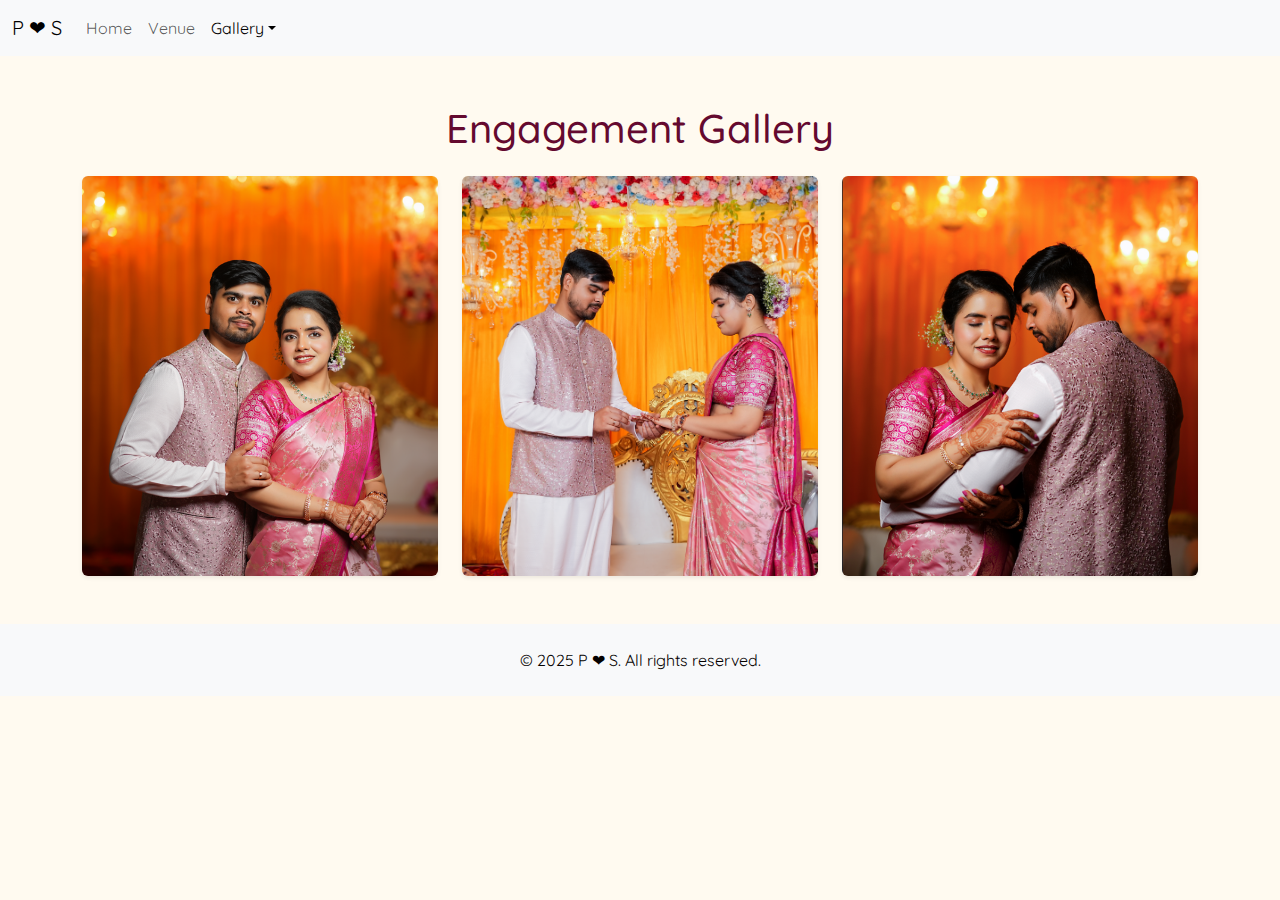
==== engagement.html @ 6c4617e1 "Added extra html files" ====
<!DOCTYPE html>
<html lang="en">
<head>
  <meta charset="UTF-8">
  <meta name="viewport" content="width=device-width, initial-scale=1">
  <title>Engagement Gallery - P ❤︎ S</title>
  <!-- Bootstrap CSS -->
  <link href="https://cdn.jsdelivr.net/npm/bootstrap@5.3.3/dist/css/bootstrap.min.css" rel="stylesheet" integrity="sha384-QWTKZyjpPEjISv5WaRU9OFeRpok6YctnYmDr5pNlyT2bRjXh0JMhjY6hW+ALEwIH" crossorigin="anonymous">

  <link rel="stylesheet" href="style.css">
</head>
<body>
    <!-- Add Google Font -->
    <link href="https://fonts.googleapis.com/css2?family=Libre+Baskerville:ital,wght@0,400;0,700;1,400&family=Quicksand:wght@300..700&family=Roboto+Mono:ital,wght@0,100..700;1,100..700&display=swap" rel="stylesheet">
    <!-- Bootstrap JS (Optional, for interactive features) -->
    <script src="https://cdn.jsdelivr.net/npm/bootstrap@5.3.3/dist/js/bootstrap.bundle.min.js" integrity="sha384-YvpcrYf0tY3lHB60NNkmXc5s9fDVZLESaAA55NDzOxhy9GkcIdslK1eN7N6jIeHz" crossorigin="anonymous"></script>
    
    
  <!-- Navbar -->
  <nav class="navbar navbar-expand-sm navbar-light bg-light">
    <div class="container-fluid">
      <a class="navbar-brand" href="#">P ❤︎ S</a>
      <button class="navbar-toggler" type="button" data-bs-toggle="collapse" data-bs-target="#navbarContent" 
              aria-controls="navbarContent" aria-expanded="false" aria-label="Toggle navigation">
        <span class="navbar-toggler-icon"></span>
      </button>
      <div class="collapse navbar-collapse" id="navbarContent">
        <ul class="navbar-nav me-auto mb-2 mb-sm-0">
          <li class="nav-item">
            <a class="nav-link" href="index.html">Home</a>
          </li>
          <li class="nav-item">
            <a class="nav-link" href="venue.html">Venue</a>
          </li>
          <li class="nav-item dropdown">
            <a class="nav-link dropdown-toggle active" href="#" data-bs-toggle="dropdown" aria-expanded="false">Gallery</a>
            <ul class="dropdown-menu">
              <li><a class="dropdown-item active" href="engagement.html">Engagement</a></li>
              <li><a class="dropdown-item" href="pre_wedding.html">Pre-wedding</a></li>
              <li><a class="dropdown-item" href="wedding.html">Wedding</a></li>
            </ul>
          </li>
        </ul>
      </div>
    </div>
  </nav>

  <!-- Main Content -->
  <div class="container my-5">
    <h1 class="mb-4 text-center">Engagement Gallery</h1>
    <div class="row g-4">
      <!-- Engagement Photo 1 -->
      <div class="col-md-4">
        <img src="images/engagement_photo1.png" alt="Engagement Photo 1" class="img-fluid rounded shadow-sm">
      </div>
      <!-- Engagement Photo 2 -->
      <div class="col-md-4">
        <img src="images/engagement_photo2.png" alt="Engagement Photo 2" class="img-fluid rounded shadow-sm">
      </div>
      <!-- Engagement Photo 3 -->
      <div class="col-md-4">
        <img src="images/engagement_photo3.png" alt="Engagement Photo 3" class="img-fluid rounded shadow-sm">
      </div>
      <!-- Add more images as needed -->
    </div>
  </div>
  <!-- Modal for Expanded Image -->
  <!-- <div class="modal fade" id="imageModal" tabindex="-1" aria-hidden="true">
    <div class="modal-dialog modal-dialog-centered modal-lg">
      <div class="modal-content">
        <div class="modal-body p-0">
          <img src="" id="modalImage" class="img-fluid" alt="Expanded view">
        </div>
      </div>
    </div>
  </div> -->

  <!-- Optional Footer -->
  <footer class="bg-light py-4">
    <div class="container text-center">
      <p class="mb-0">&copy; 2025 P ❤︎ S. All rights reserved.</p>
    </div>
  </footer>

  <!-- Bootstrap JS Bundle -->
  <script src="script.js"></script>
</body>
</html>
---- style.css ----
body {
    font-family: 'Quicksand', serif;
    background-color: #fffaf0;
    color: #64092f;
    text-align: center;
    margin: 0;
    padding: 0;
}
/* header {
    background: url('images/photo1.jpg');
    background-size: cover;
    color: white;
    padding: 50px 20px;
} */
/* h1 {
    font-size: 3em;
    font-family: 'Dancing Script', cursive;
} */

.fs-5 {
    max-width: 900px;     /* limit how wide the text can get */
    margin: 0 auto;       /* center the container horizontally */
    padding: 1rem;        /* optional padding around text */
    text-align: center;     /* keep text left-aligned for readability */
    line-height: 1.5;     /* better spacing between lines */
}
.display-3 {
    font-family: 'Quicksand';
    color: #64092f;
    font-size: 1.5rem; /* Increase the size */
    font-weight: 100; /* Keep it elegant */
    /* text-shadow: 2px 2px 5px rgba(0, 0, 0, 0.3); Soft shadow for readability */
}
.lead-mt-3 {
    font-family: 'Quicksand' !important;
    color: #64092f;
    font-size: 3rem; /* Increase the size */
    font-weight: 500; /* Keep it elegant */
    /* text-shadow: 2px 2px 5px rgba(0, 0, 0, 0.3); Soft shadow for readability */
}

.fs-4-fw-bold-text-warning {
    font-family: 'Quicksand';
    color: #64092f;
    font-size: 2rem; /* Increase the size */
    font-weight: 100; /* Keep it elegant */
}
p {
    font-family: 'Quicksand';
    color: #040100;
    /* font-size: 4rem; Increase the size */
    /* font-weight: 200; /*Keep it elegant */
    /* text-shadow: 2px 2px 5px rgba(0, 0, 0, 0.3); Soft shadow for readability */
}
.p-location {
    font-size: 2rem; /* Increase the size */
    font-weight: 100;
    /* font-size: 4rem; Increase the size */
    /* font-weight: 200; /*Keep it elegant */
    /* text-shadow: 2px 2px 5px rgba(0, 0, 0, 0.3); Soft shadow for readability */
}

header {
    background: linear-gradient(to bottom, rgb(255, 255, 255), rgb(255, 252, 244));
    padding: 60px 20px;
}
.weddingCarousel {
    background-color: white; /* Change to match the rest of the page */
    color: #333; /* Dark gray for contrast */
}

.countdown {
    font-size: 1rem;
    font-weight: bold;
    color: #4811c9;
    margin-bottom: 30px; /* More spacing */
}
.rsvp {
    /* background-color: #5d4632 !important; /* Same color as your heading text */
    /* color: #ffffff;            White text */ 
    border: none;
    border-radius: 4px;
    /* border-color: #5d4632; */
    padding: 10px 16px;
    font-size: 16px;
    cursor: pointer;
    transition: background-color 0.3s ease;
  }

/* .button {
    background-color: #d4a373;
    color: white;
    padding: 10px 20px;
    text-decoration: none;
    border-radius: 5px;
    display: inline-block;
    margin-top: 10px;
} */
section {
    padding: 50px;
}
footer {
    background-color: #64092f;
    color: white;
    padding: 20px;
}
.footer-text {
    /* background-color: #64092f; */
    color: white;
    padding: 10px 0;
    font-size: 1.25rem;
}

.img-fluid {
    width: 100%;
    height: 400px; /* or any fixed height */
    object-fit: cover;
    cursor: pointer;
  }
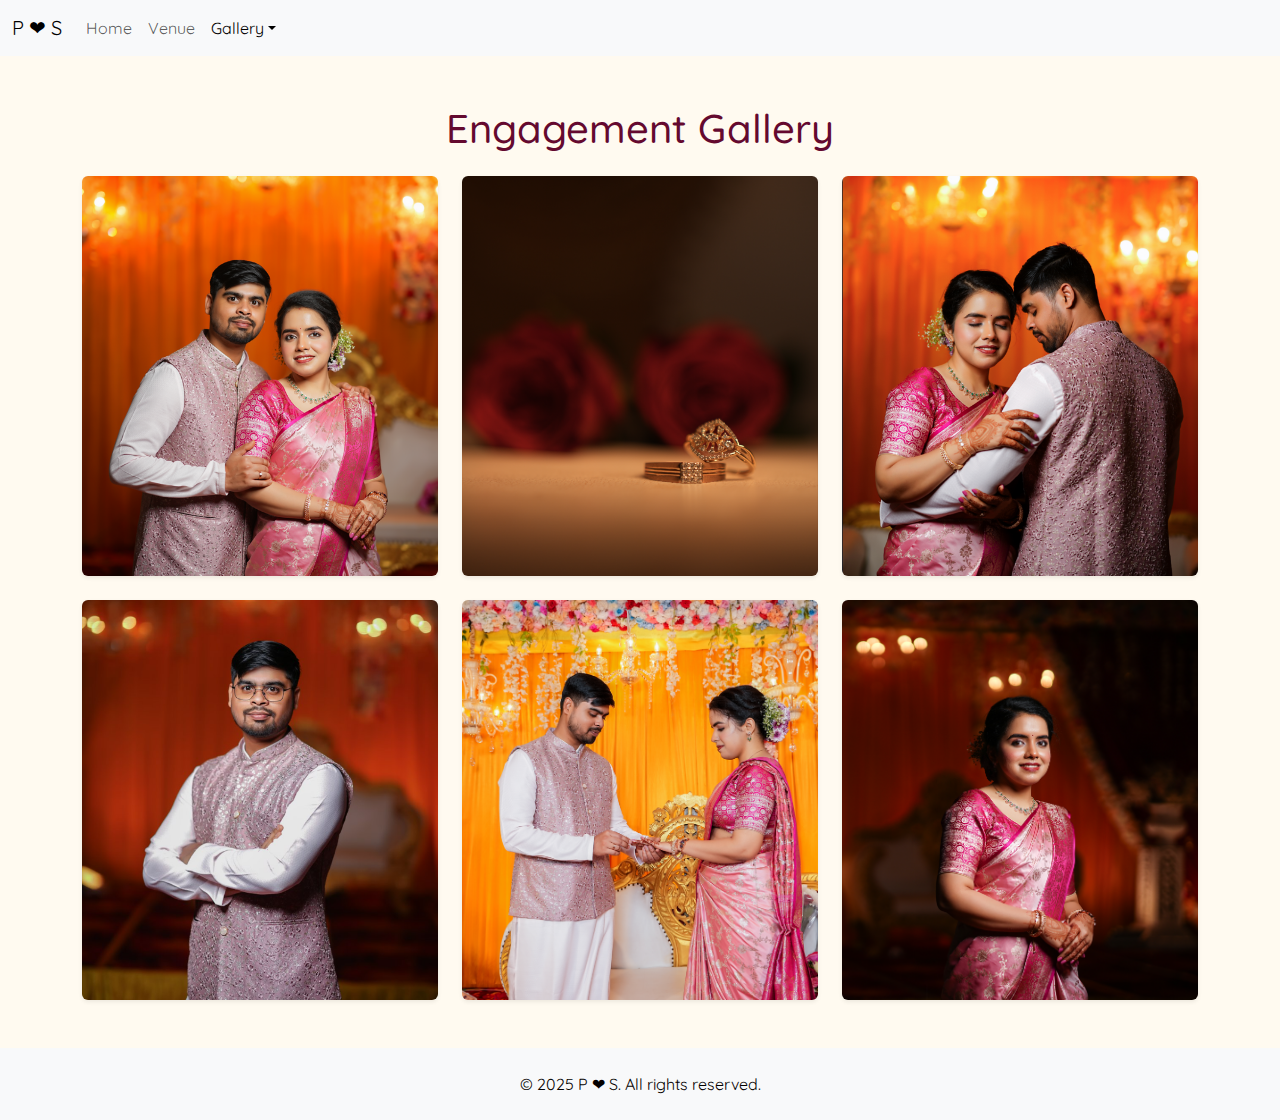
==== commit ae9ab92d: "added engmnt pics" ====
--- a/engagement.html
+++ b/engagement.html
@@ -61,6 +61,18 @@
       <div class="col-md-4">
         <img src="images/engagement_photo3.png" alt="Engagement Photo 3" class="img-fluid rounded shadow-sm">
       </div>
+      <!-- Engagement Photo 4 -->
+      <div class="col-md-4">
+        <img src="images/engagement_photo4.png" alt="Engagement Photo 4" class="img-fluid rounded shadow-sm">
+      </div>
+      <!-- Engagement Photo 5 -->
+      <div class="col-md-4">
+        <img src="images/engagement_photo5.png" alt="Engagement Photo 5" class="img-fluid rounded shadow-sm">
+      </div>
+      <!-- Engagement Photo 6 -->
+      <div class="col-md-4">
+        <img src="images/engagement_photo6.png" alt="Engagement Photo 6" class="img-fluid rounded shadow-sm">
+      </div>
       <!-- Add more images as needed -->
     </div>
   </div>
--- a/style.css
+++ b/style.css
@@ -116,5 +116,13 @@
     width: 100%;
     height: 400px; /* or any fixed height */
     object-fit: cover;
-    cursor: pointer;
-  }+    /* cursor: pointer; */
+  }
+
+.dropdown-menu {
+    --bs-dropdown-link-hover-bg: #eccdda;   /* Hover background color */
+    --bs-dropdown-link-hover-color: #000000;  /* Hover text color */
+    --bs-dropdown-link-active-bg: #64092f;  /* Active background color (when clicked) */
+    --bs-dropdown-link-active-color: #fff; /* Active text color */
+  }
+  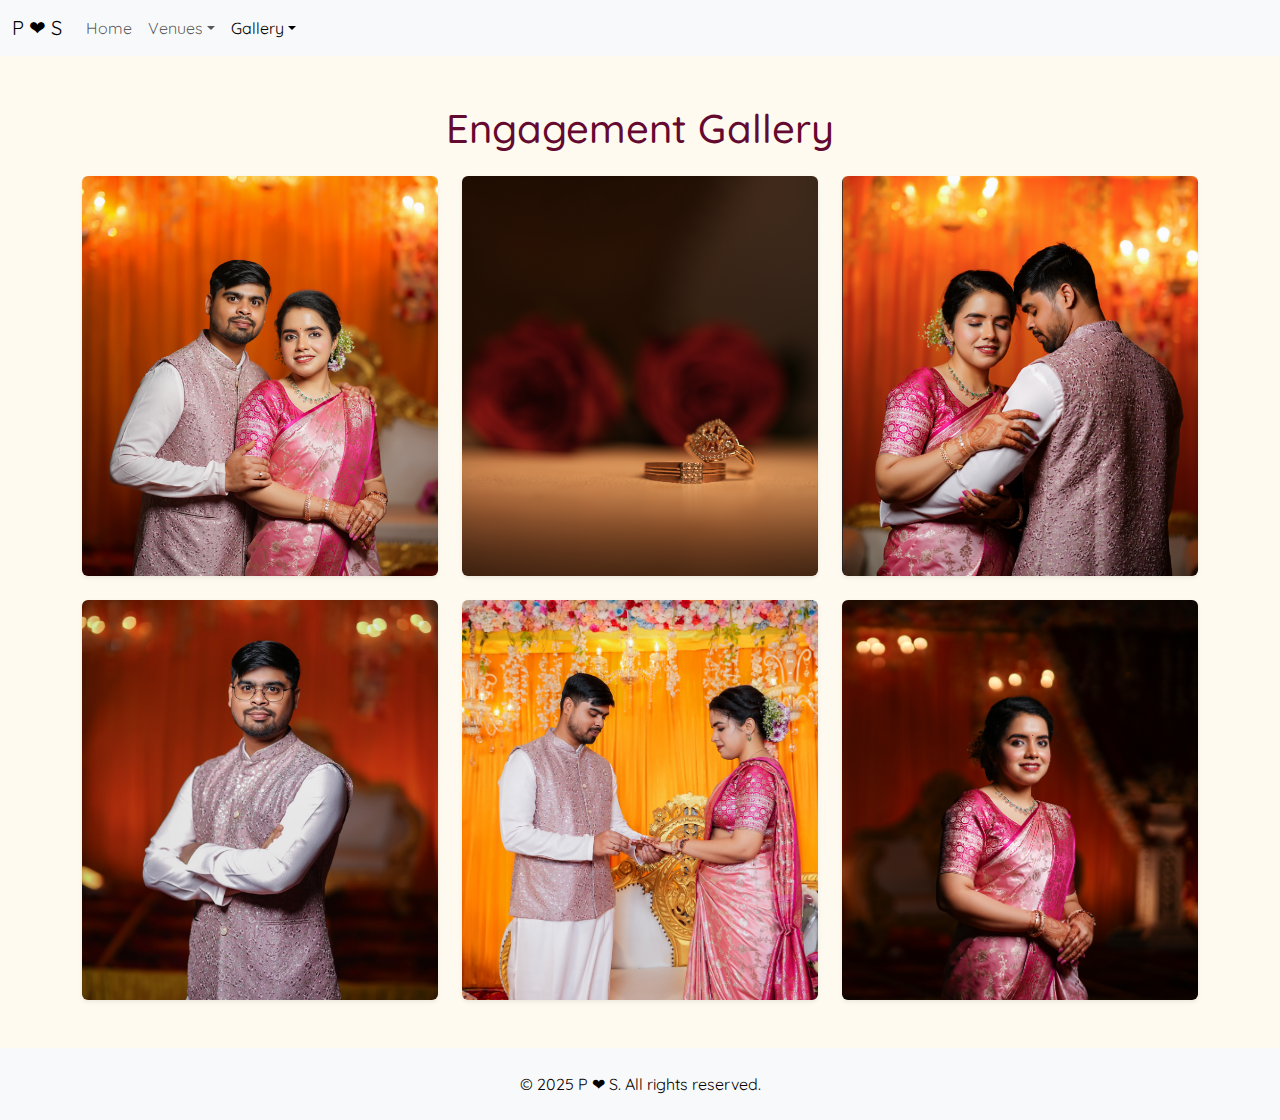
==== commit cc059c3a: "added venue" ====
--- a/engagement.html
+++ b/engagement.html
@@ -29,8 +29,12 @@
           <li class="nav-item">
             <a class="nav-link" href="index.html">Home</a>
           </li>
-          <li class="nav-item">
-            <a class="nav-link" href="venue.html">Venue</a>
+          <li class="nav-item dropdown active">
+            <a class="nav-link dropdown-toggle" href="#" data-bs-toggle="dropdown" aria-expanded="false">Venues</a>
+            <ul class="dropdown-menu">
+              <li><a class="dropdown-item" href="haldi-mehndi_venue.html">Haldi Mehndi</a></li>
+              <li><a class="dropdown-item" href="wedding_venue.html">Wedding</a></li>
+            </ul>
           </li>
           <li class="nav-item dropdown">
             <a class="nav-link dropdown-toggle active" href="#" data-bs-toggle="dropdown" aria-expanded="false">Gallery</a>
--- a/style.css
+++ b/style.css
@@ -125,4 +125,7 @@
     --bs-dropdown-link-active-bg: #64092f;  /* Active background color (when clicked) */
     --bs-dropdown-link-active-color: #fff; /* Active text color */
   }
-  +
+/* .navbar {
+    position: fixed;
+} */